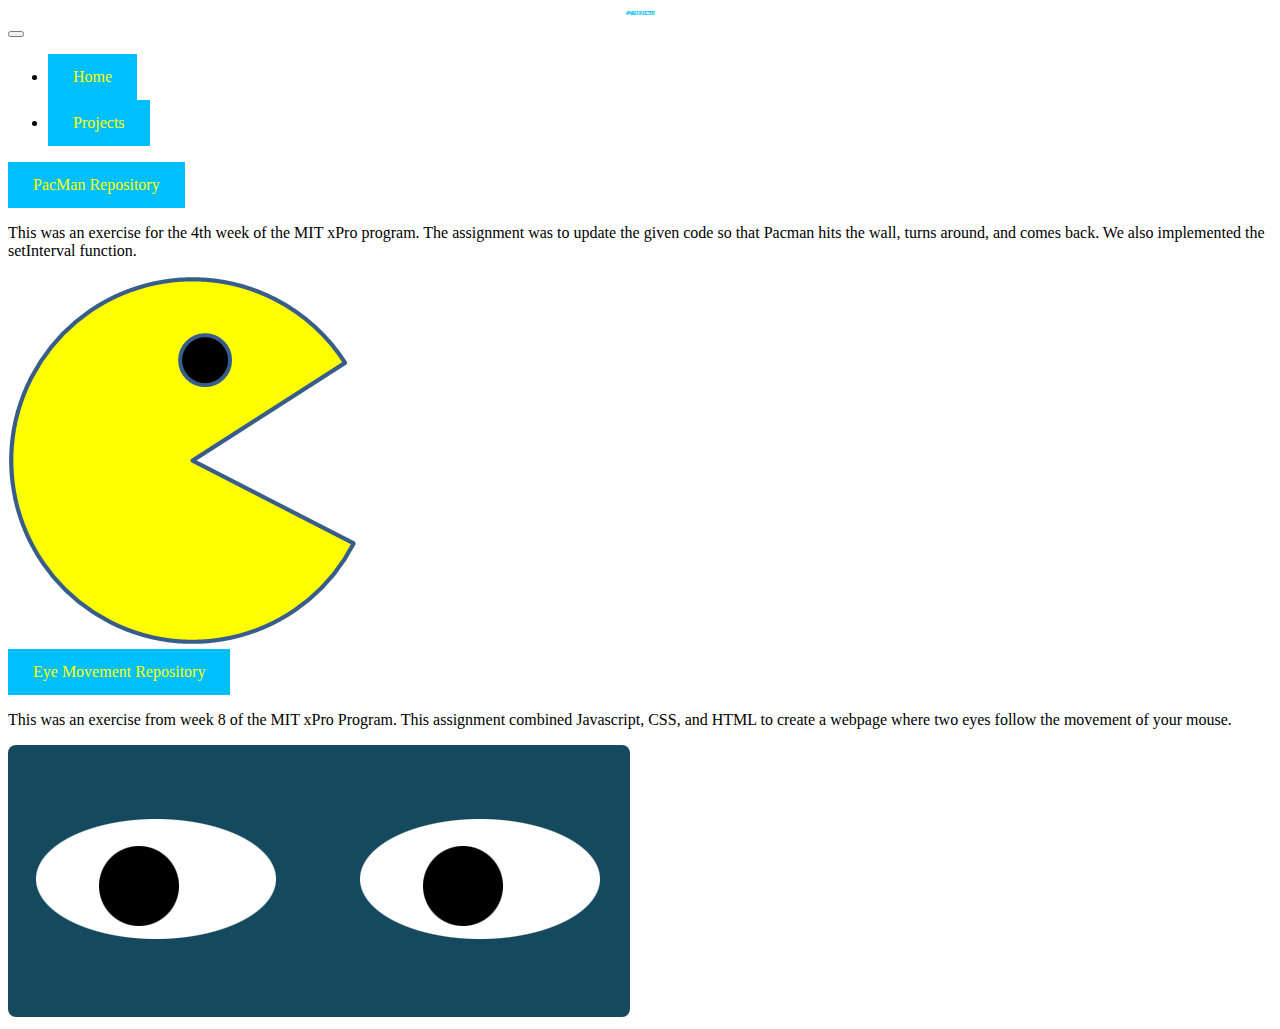
==== projects.html @ 2d056e0e "Update projects.html" ====
<!DOCTYPE html>
<html>
<html lang="en">
<head>
    <meta charset="UTF-8">
<link rel="preconnect" href="https://fonts.googleapis.com"> 
<link rel="preconnect" href="https://fonts.gstatic.com" crossorigin> 
<link href="https://fonts.googleapis.com/css2?family=Pacifico&display=swap" rel="stylesheet">
<link rel="stylesheet" type="text/css" href="https://JaimeSpeed.github.io/styles.css">
<link href="https://cdn.jsdelivr.net/npm/bootstrap@5.1.3/dist/css/bootstrap.min.css" rel="stylesheet" integrity="sha384-1BmE4kWBq78iYhFldvKuhfTAU6auU8tT94WrHftjDbrCEXSU1oBoqyl2QvZ6jIW3" crossorigin="anonymous">

    <h1>PROJECTS<br></h1>
    </head>


    
 <body>
    
    
    <nav class="navbar navbar-expand-sm navbar-light bg-light">
        <div class="container-fluid">
          
          <button class="navbar-toggler" type="button" data-bs-toggle="collapse" data-bs-target="#navbarSupportedContent" aria-controls="navbarSupportedContent" aria-expanded="false" aria-label="Toggle navigation">
            <span class="navbar-toggler-icon"></span>
          </button>
          <div class="collapse navbar-collapse" id="navbarSupportedContent">
            <ul class="navbar-nav me-auto mb-0 mb-sm-0">
              <li class="nav-item">
                <a class="nav-link active" aria-current="page" href="https://JaimeSpeed.github.io">Home</a>
              </li>
              <li class="nav-item">
                <a class="nav-link" href="https://JaimeSpeed.github.io/projects.html">Projects</a>
              </li>
          </div>
        </div>
      </nav>
<div>
  <a href="https://github.com/JaimeSpeed/PacMan.git"> PacMan Repository </a>
    
  <p>   This was an exercise for the 4th week of the MIT xPro program.
        The assignment was to update the given code so that Pacman hits the wall, turns around, and comes back.
        We also implemented the setInterval function. </p>
   
  <img src="PacMan1.png">
            
  </div>
<div>
  <a href="https://github.com/JaimeSpeed/Eye-Exercise.git">Eye Movement Repository </a>
  
    <p>  This was an exercise from week 8 of the MIT xPro Program. This assignment combined Javascript, CSS, and HTML to create a webpage where two eyes follow the movement of your mouse.</p>
         
  <img src="eyes.png">
        </div>
</html>
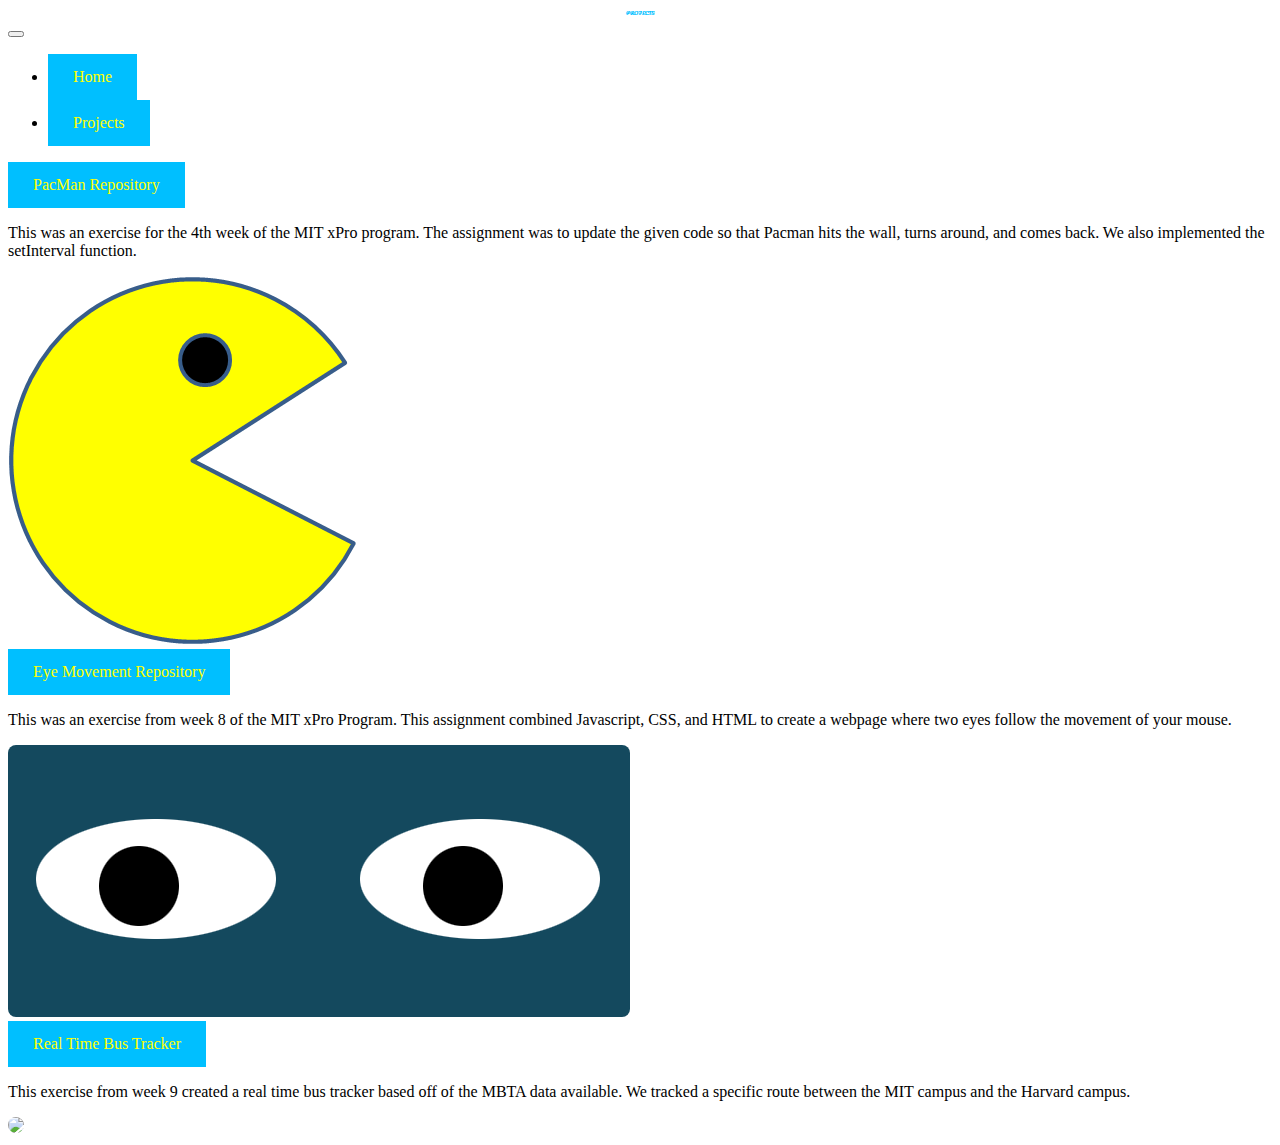
==== commit f8c6e17f: "Update projects.html" ====
--- a/projects.html
+++ b/projects.html
@@ -51,4 +51,11 @@
          
   <img src="eyes.png">
         </div>
+        
+ <div>
+     <a href="https://github.com/JaimeSpeed/bus-tracker.git">Real Time Bus Tracker </a>
+     
+     <p> This exercise from week 9 created a real time bus tracker based off of the MBTA data available. We tracked a specific route between the MIT campus and the Harvard campus. </p>
+     
+     <img src="unsplashbus.jpg">
 </html>
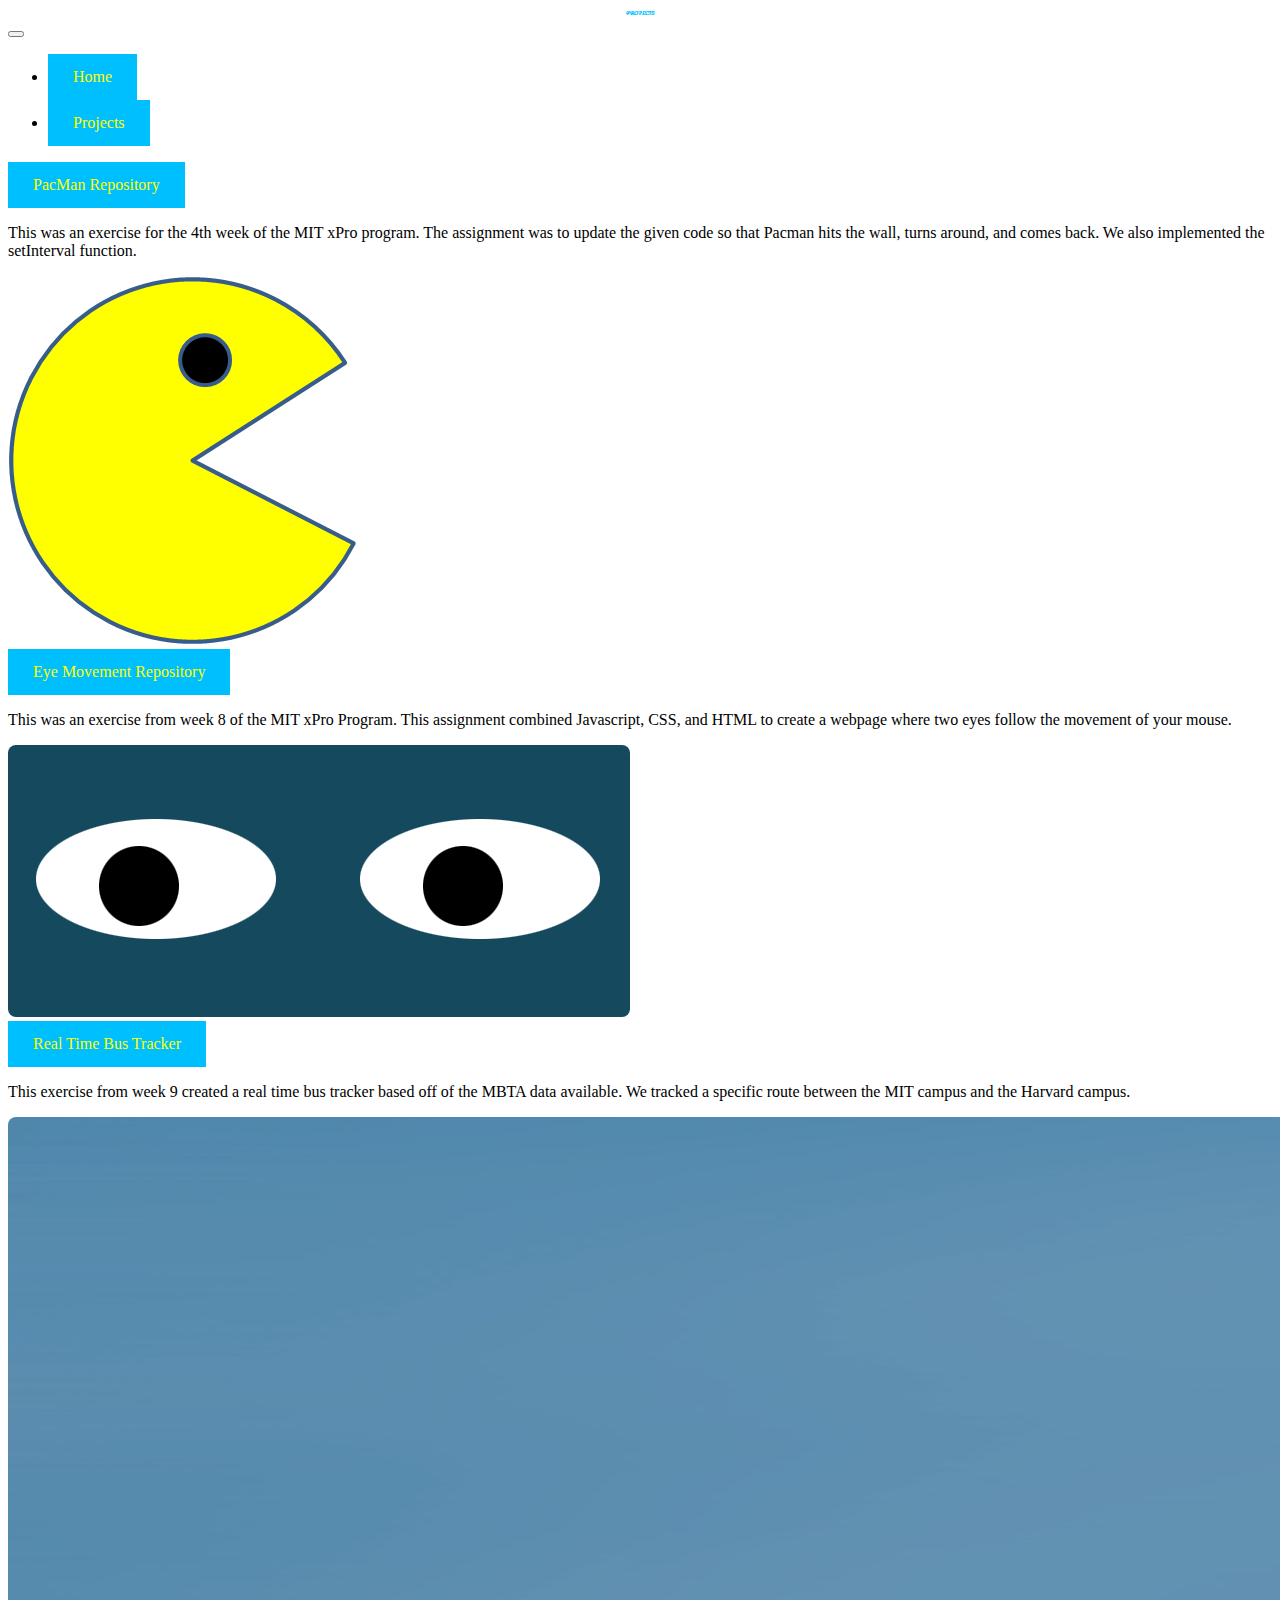
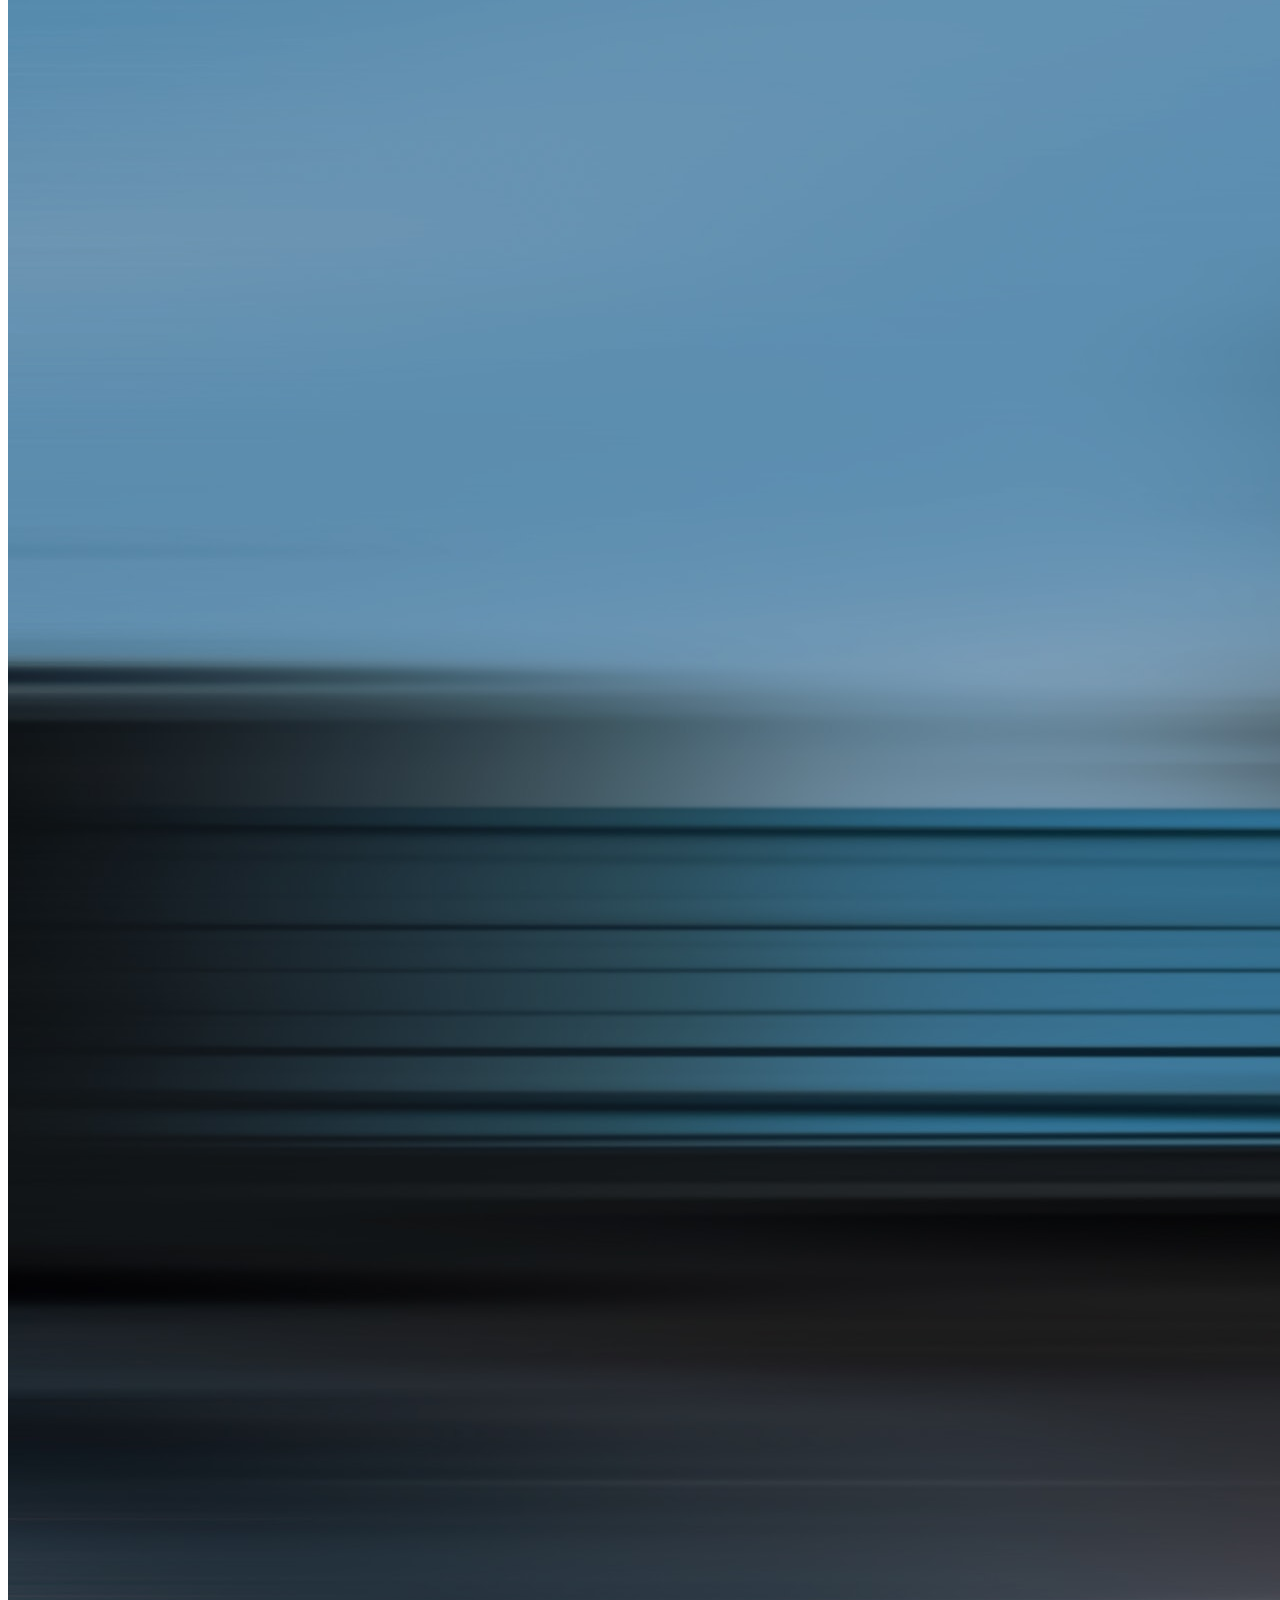
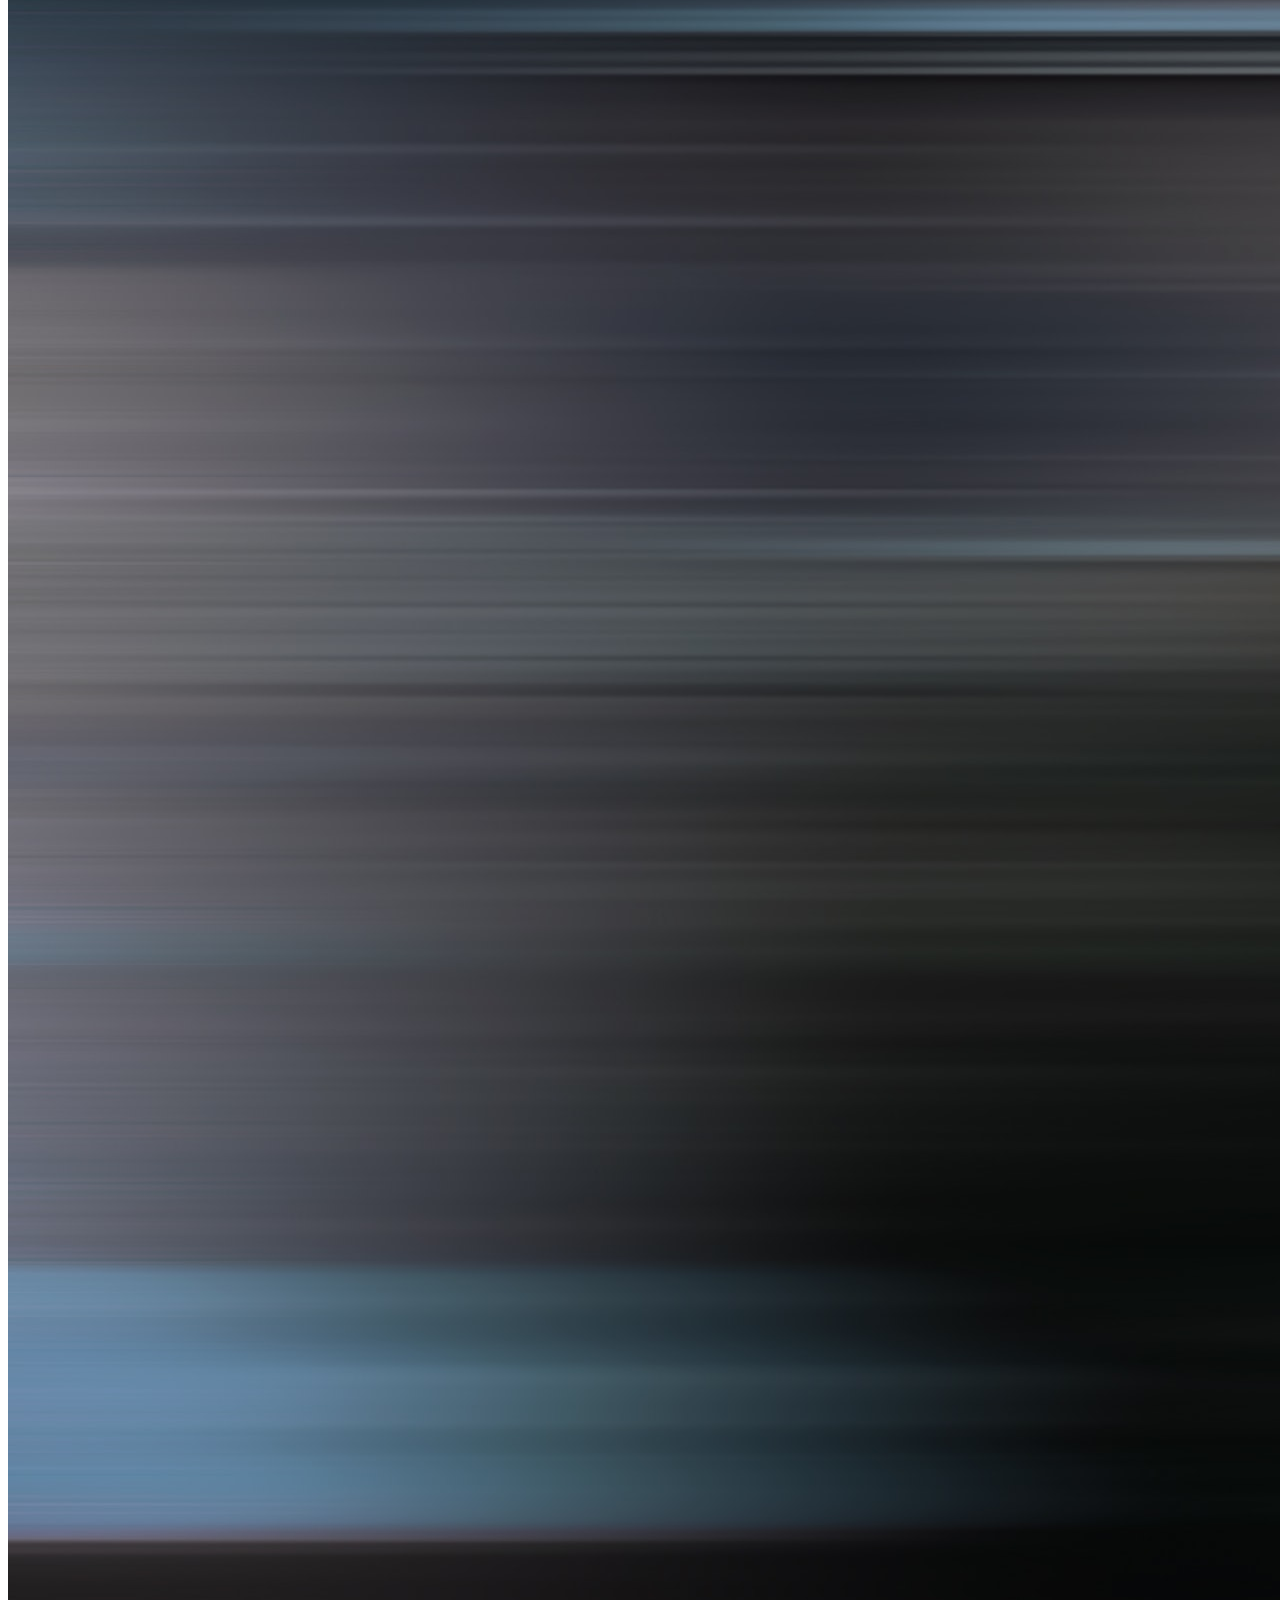
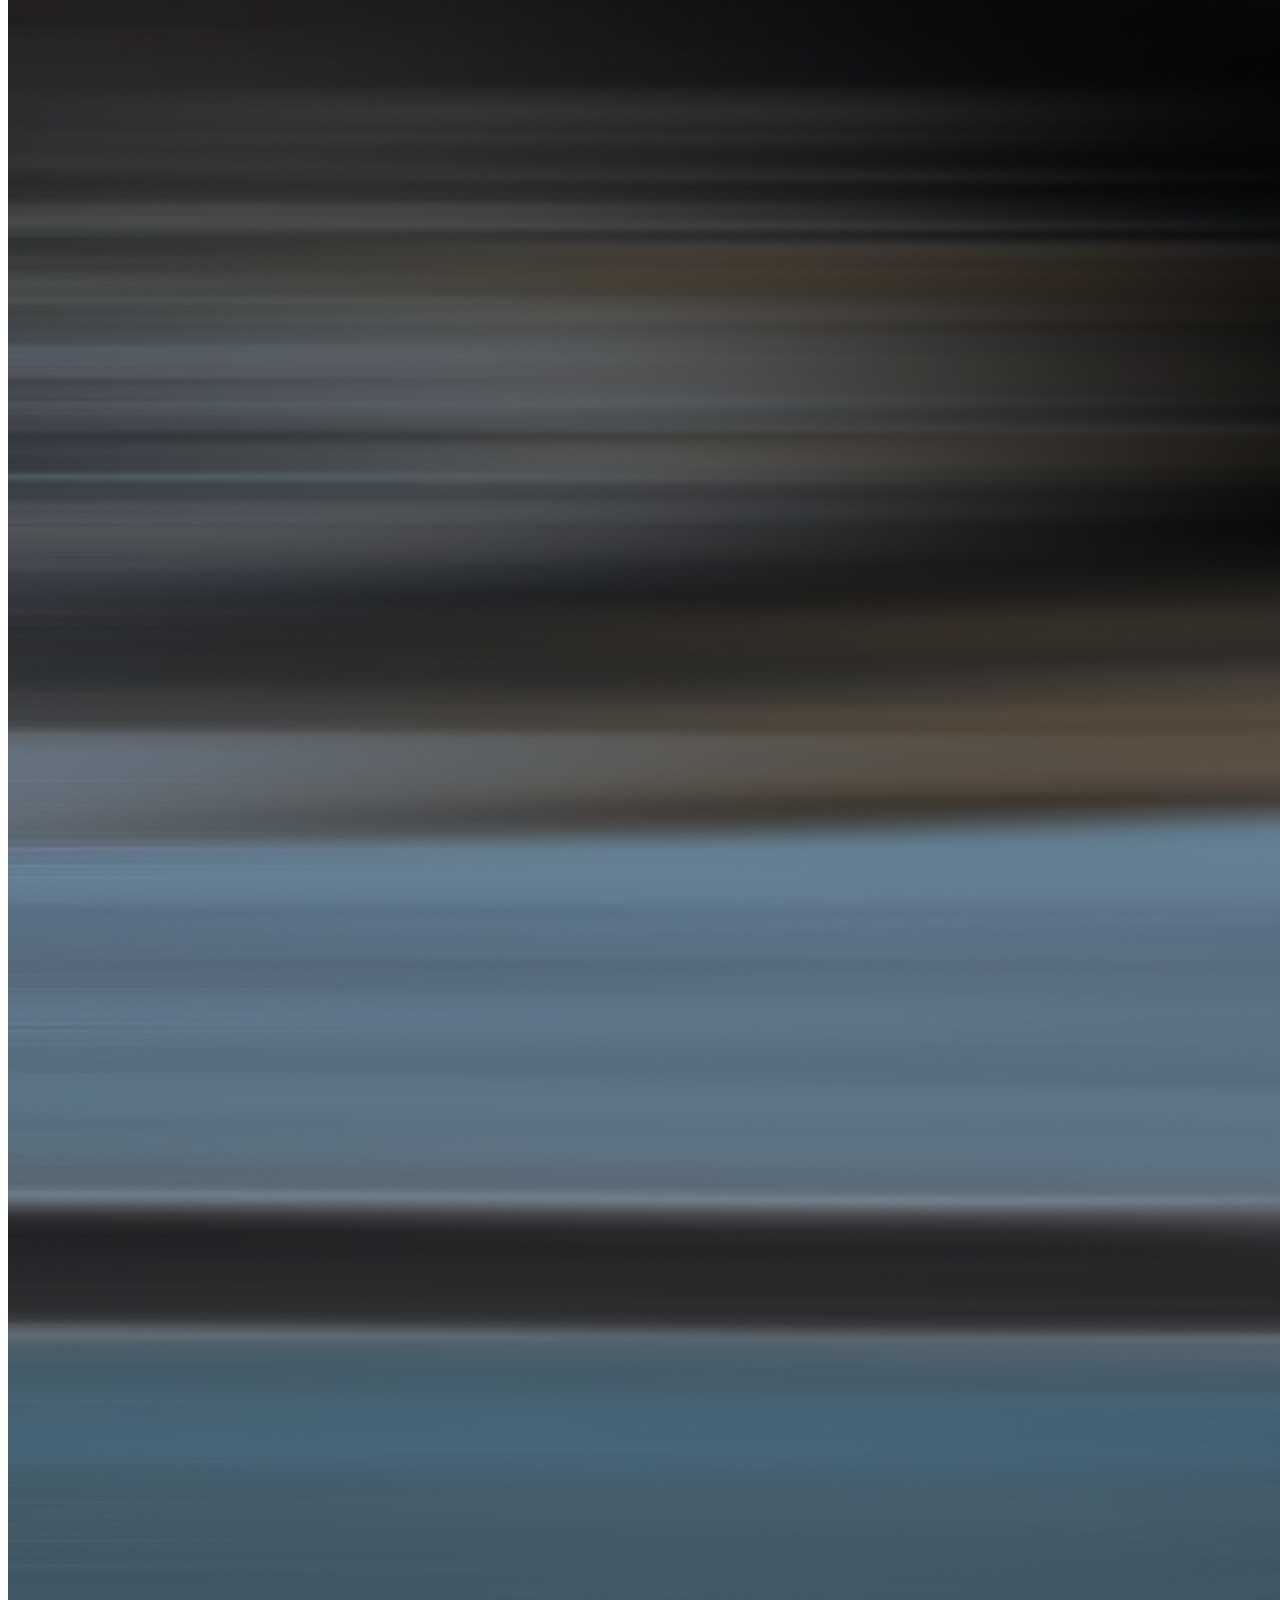
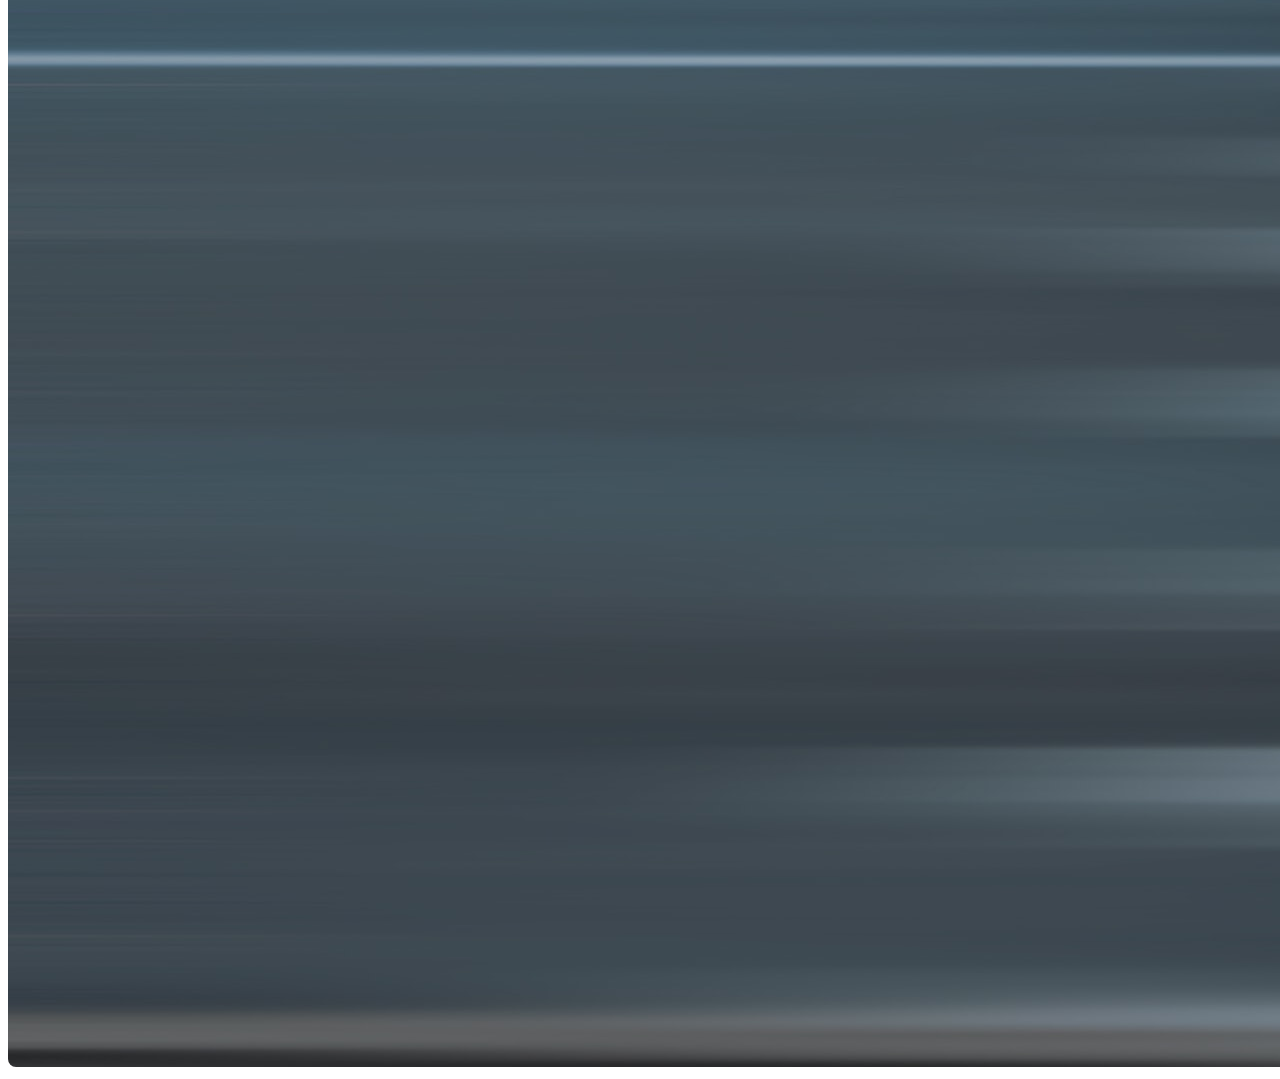
==== commit 09609342: "Update projects.html" ====
--- a/projects.html
+++ b/projects.html
@@ -53,9 +53,9 @@
         </div>
         
  <div>
-     <a href="https://github.com/JaimeSpeed/bus-tracker.git">Real Time Bus Tracker </a>
+     <a href="https://github.com/JaimeSpeed/Bus-Tracker.git">Real Time Bus Tracker </a>
      
      <p> This exercise from week 9 created a real time bus tracker based off of the MBTA data available. We tracked a specific route between the MIT campus and the Harvard campus. </p>
      
-     <img src="unsplashbus.jpg">
+     <img src="unsplashbus3.jpeg">
 </html>
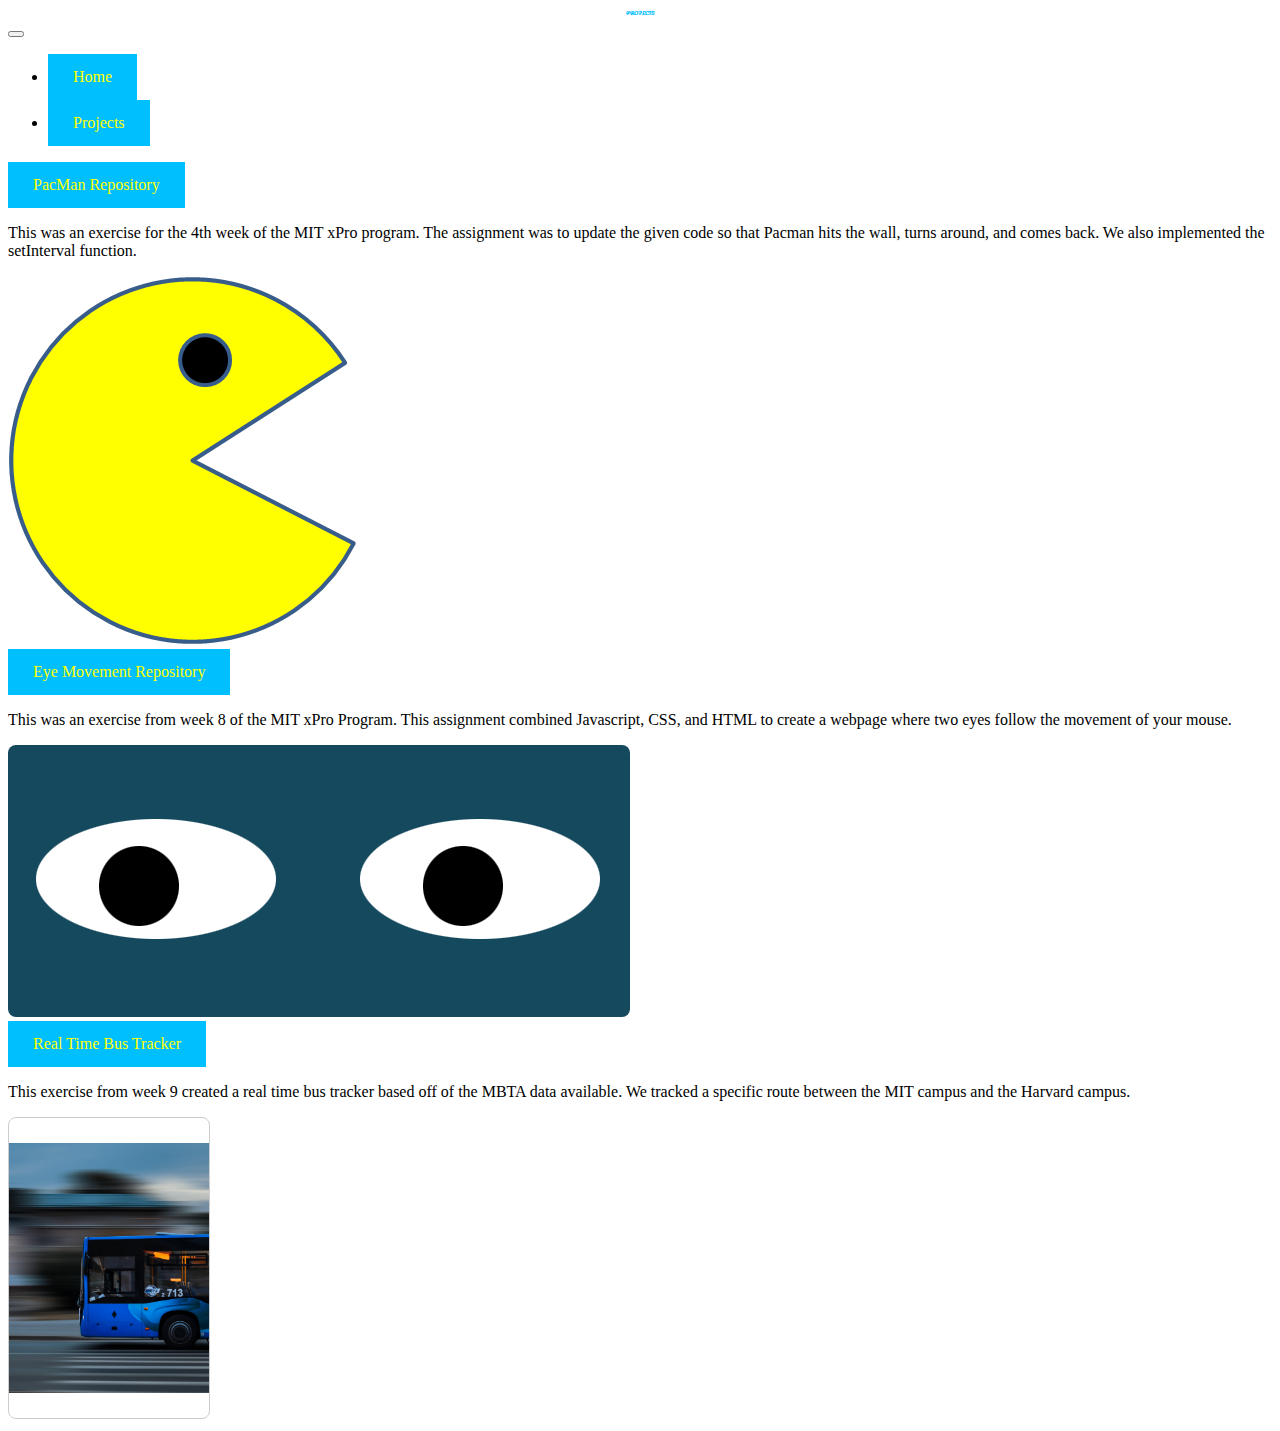
==== commit 54388ed7: "Update projects.html" ====
--- a/projects.html
+++ b/projects.html
@@ -57,5 +57,8 @@
      
      <p> This exercise from week 9 created a real time bus tracker based off of the MBTA data available. We tracked a specific route between the MIT campus and the Harvard campus. </p>
      
-     <img src="unsplashbus3.jpeg">
+     <img src="unsplashbus3.jpeg" style="object-fit:contain;
+            width:200px;
+            height:300px;
+            border: solid 1px #CCC"/>
 </html>
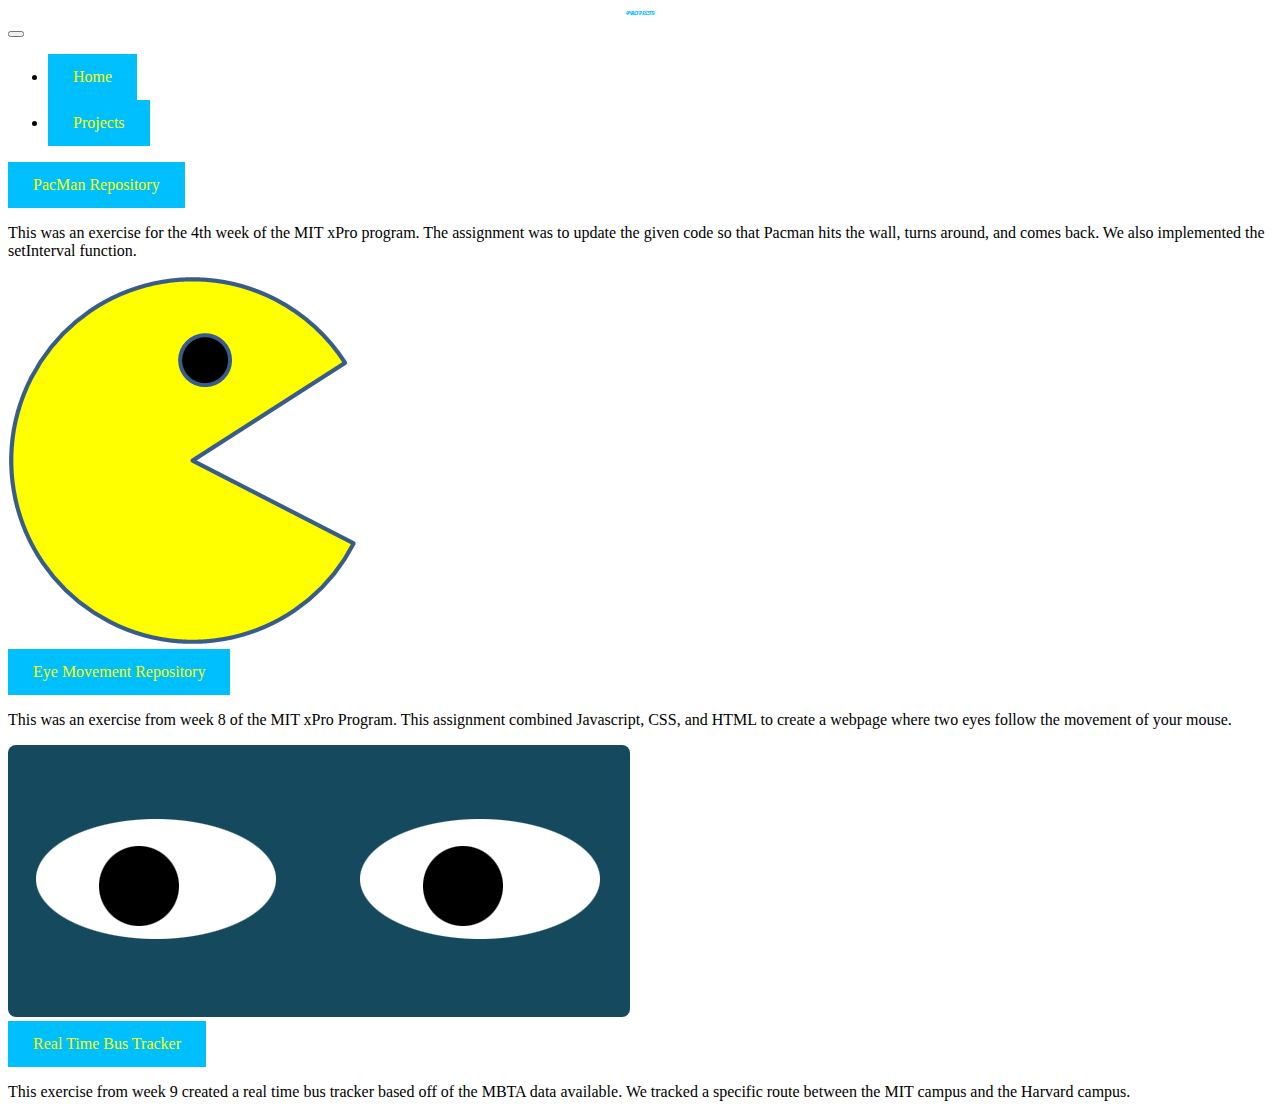
==== commit 27db87f9: "Update projects.html" ====
--- a/projects.html
+++ b/projects.html
@@ -58,7 +58,7 @@
      <p> This exercise from week 9 created a real time bus tracker based off of the MBTA data available. We tracked a specific route between the MIT campus and the Harvard campus. </p>
      
      <img src="unsplashbus3.jpeg" style="object-fit:contain;
-            width:200px;
-            height:300px;
-            border: solid 1px #CCC"/>
+            width:300px;
+            height:400px;>
+           
 </html>
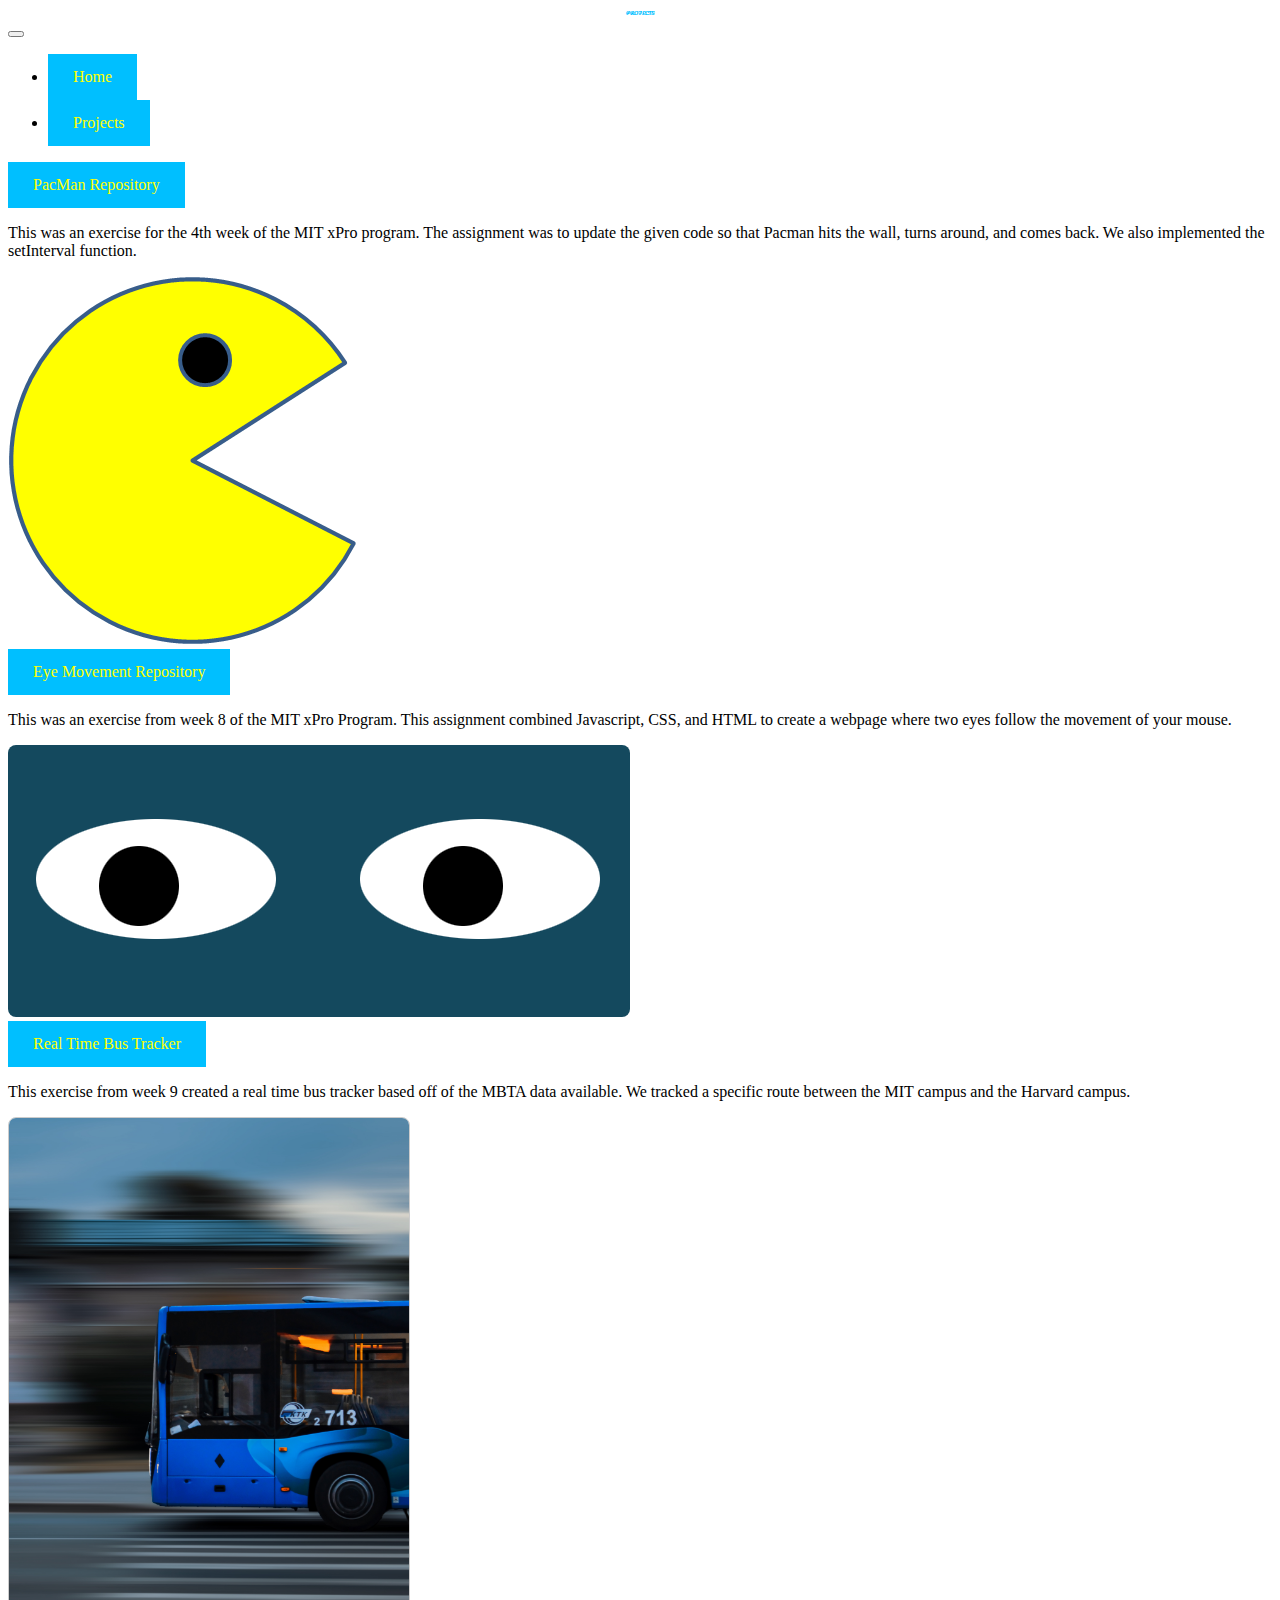
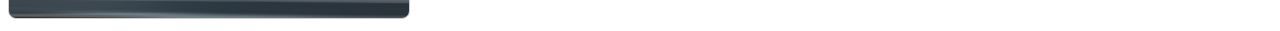
==== commit 9508d1b2: "Update projects.html" ====
--- a/projects.html
+++ b/projects.html
@@ -58,7 +58,8 @@
      <p> This exercise from week 9 created a real time bus tracker based off of the MBTA data available. We tracked a specific route between the MIT campus and the Harvard campus. </p>
      
      <img src="unsplashbus3.jpeg" style="object-fit:contain;
-            width:300px;
-            height:400px;>
+            width:400px;
+            height:500px;
+            border: solid 1px #CCC"/>
            
 </html>
